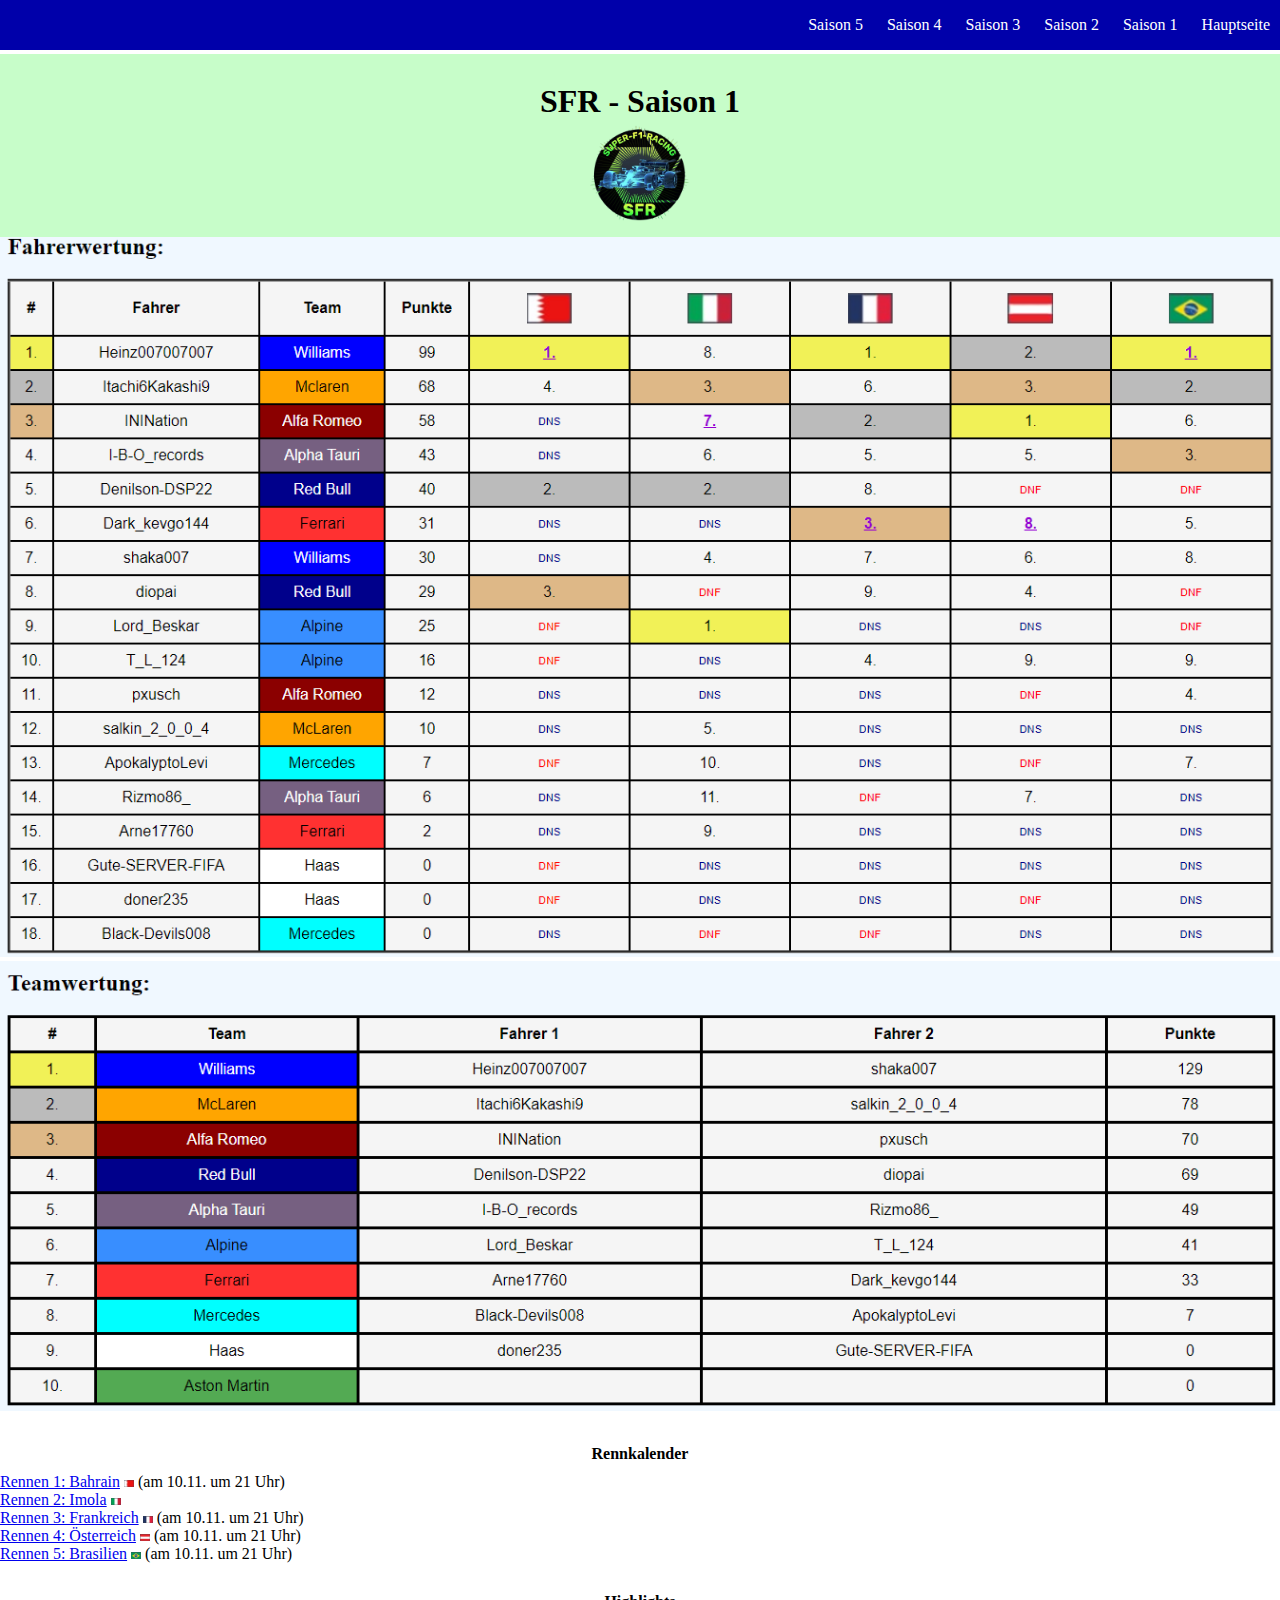
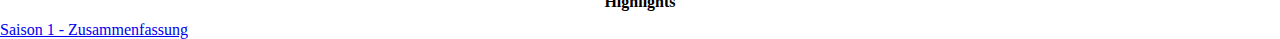
==== saison1.html @ 58418113 "saison 1 added" ====
<!DOCTYPE html>
<html lang="en">
<head>
    <meta charset="UTF-8">
    <meta http-equiv="X-UA-Compatible" content="IE=edge">
    <meta name="viewport" content="width=device-width, initial-scale=1.0">
    <title>SFR - Saison 1</title>
    <link rel="stylesheet" href="styles.css">
</head>

<body >

    <header class="header">
        <nav class="navbar">
            <ul class="navlist">
                <li><a href="#Saison5">Saison 5</a></li>
                <li><a href="#Saison4">Saison 4</a></li>
                <li><a href="#Saison5">Saison 3</a></li>
                <li><a href="#Saison5">Saison 2</a></li>
                <li><a href="#Saison5">Saison 1</a></li>
                <li><a href="index.html">Hauptseite</a></li>
            </ul>
        </nav>
    </header>
    
    <main>
        <!-- Platz für Header -->
        <br>
        <br>
        <br>
        <!-- Überschrift -->
        
        <div class="ersterAbschnitt">
            <h1>
                SFR - Saison 1
            </h1>
            <center>
                <img src="SFR_Logo_S5.png" class="logo"> <br>
            </center>
        </div>

        <div class="saison1">
            <img src="saison1_fahrer.png"> 
            <img src="saison1_teams.png">
            <h4>Rennkalender</h4>
            <a href="https://www.youtube.com/watch?v=MP3w0bSLilE&t=4569s" target="_blank">Rennen 1: Bahrain</a> <img src="bahrain_klein.png" style="width: 10px;"> (am 10.11. um 21 Uhr)<br>
            <a href="https://www.youtube.com/watch?v=fN-ilkHiIOY" target="_blank">Rennen 2: Imola</a> <img src="imola.png" style="width: 10px;"> <br>
            <a href="https://www.youtube.com/watch?v=mTexja599YY&t=2941s" target="_blank">Rennen 3: Frankreich</a> <img src="frankreich.png" style="width: 10px;"> (am 10.11. um 21 Uhr)<br>
            <a href="https://www.youtube.com/watch?v=rLDwCDe1M7o&t=1793s" target="_blank">Rennen 4: Österreich</a> <img src="österreich.png" style="width: 10px;"> (am 10.11. um 21 Uhr)<br>
            <a href="https://www.youtube.com/watch?v=PF1DjX0yUZg&t=1486s" target="_blank">Rennen 5: Brasilien</a> <img src="brasilien.png" style="width: 10px;"> (am 10.11. um 21 Uhr)<br>
            <h4>Highlights</h4>
            <a href="https://www.youtube.com/watch?v=NTt7MNP9S6g" target="_blank">Saison 1 - Zusammenfassung</a>

        </div>
    </main>
    <footer>

    </footer>

</body>


</html>
---- styles.css ----
table {
    font-family: arial, sans-serif;
    border-collapse: collapse;
    background-color: whitesmoke;
}

th {
    border: 2px solid rgb(0, 0, 0);
    border-collapse: collapse;
    text-align: center;
    padding-top: 8px;
    padding-bottom: 8px;
    padding-left: 4px;
    padding-right: 4px;
}
.flag{
    font-size: 65%;
    max-width: 50px;
    min-width: 50px;
    
}
td{
    border: 2px solid black;
    border-collapse: collapse;
    text-align: center;
    padding-top: 8px;
    padding-bottom: 8px;
    padding-left: 4px;
    padding-right: 4px;
}
img{
    width: 100%;
}
.dnf-text {
    font-size: 75%;
    color: red;
}

.dnf-points{
    font-size: 65%;
    color: black;
}

.dns-text {
    font-size: 75%;
    color: darkblue;
}

.first {
    background-color: rgb(241, 241, 87);
}
.first-sprint {
    background-color: rgb(236, 236, 161);
}

.second {
    background-color: rgb(187, 187, 187);
}

.third {
    background-color: burlywood;
}

.fastest {
    color: darkviolet;
    text-decoration: underline;
    font-weight: bold;
}

.teamTabelle {
    border: 3px solid black;
    border-collapse:  collapse;

}
.small {
    font-size: 90%;
}

.points{
    font-weight: bold;
    padding-left: 4px;
    padding-right: 4px;
}
.ferrari{
    background-color:rgb(255, 49, 49);
}
.ersatz{
    background-color:rgb(200, 200, 200);
}
.ferrari_light{
    background-color:rgb(255, 49, 49);
    opacity: 0.5;
}
.mercedes{
    background-color: cyan;
}
.redbull{
    background-color: darkblue;
    color: white;
}
.williams{
    background-color: blue;
    color: white;
}
.alpine{
    background-color: rgb(56, 142, 255);
}
.alfaromeo{
    background-color: darkred;
    color: white;
}
.alphatauri{
    background-color: rgb(118, 96, 129);
    color: white;
}
.mclaren{
    background-color: orange;
}
.astonmartin{
    background-color: rgb(83, 170, 83);
}
.haas{
    background-color: white;
}


h1{
    text-align: center;
    margin-bottom: 5px;
}
h2{
    text-align: center;
    margin-top:0;
    padding: 8px;
}
h4{
    text-align: center;
    margin-bottom: 10px;
    margin-top: 30px;
}
body{
    margin: 0;
}



.navbar{
    background-color: rgb(0, 0, 170);
    position: fixed;
    width: 100%;
}
.navlist{
    float: right;
}
.navlist li{
    display: inline-block;
}
.navlist li a{
    color: white;
    margin: 0 10px;
    text-decoration: none;
}
.navlist li a:hover{
    color: rgb(253, 9, 9);
    text-decoration: underline;
}

/* background: url("SFR_Logo_S5.png") center center; */

.ersterAbschnitt{
    background-color: rgb(199, 253, 201);
    padding: 8px;
}
.zweiterAbschnitt{
    background-color: rgb(191, 248, 255);
    padding: 8px;
}
.logo{
    width:100px;
    height:100px;
}
.rennkalender a{
    color: rgb(0, 0, 0);
    text-decoration: none;
}
.rennkalender a:hover{
    color: rgb(253, 9, 9);
    text-decoration: underline;
}
.rennkalender img{
    width: 10px;
}
.aktuelleSaison{
    background-color: aliceblue;
    padding: 8px;
}
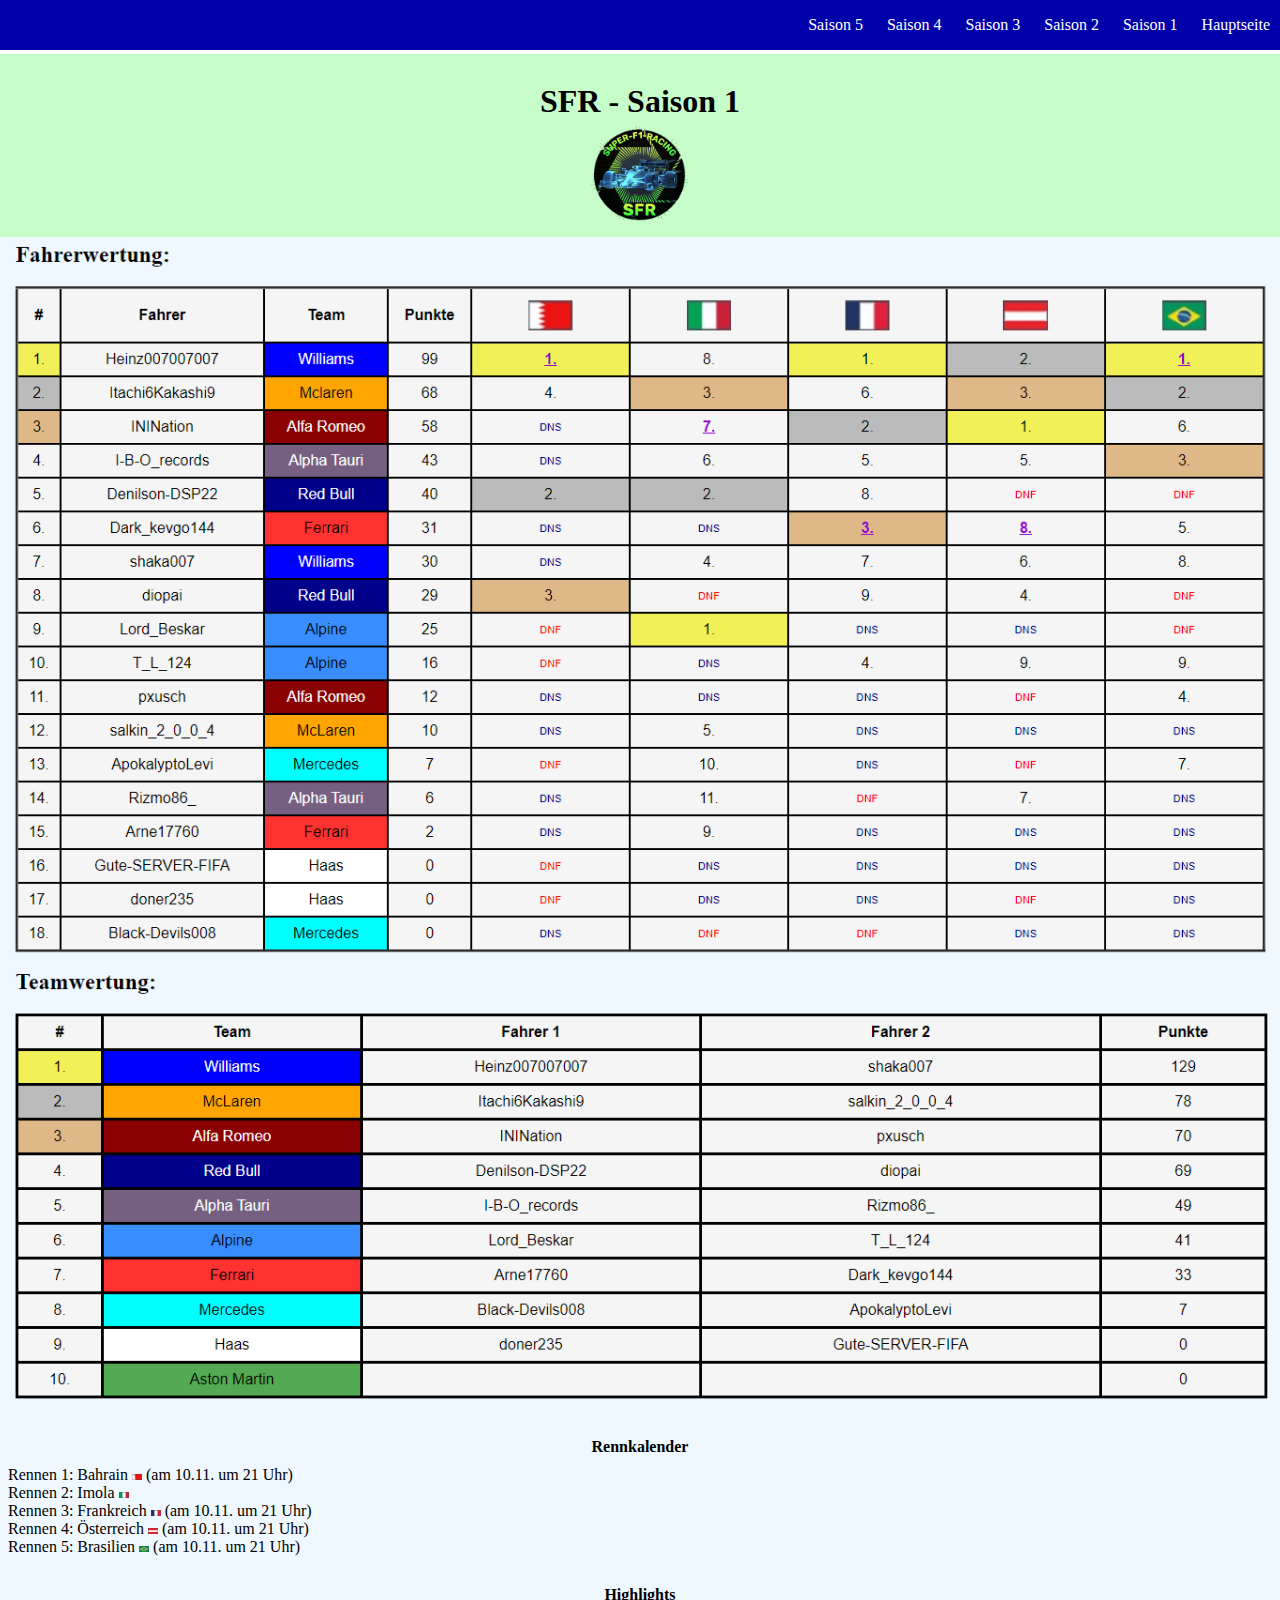
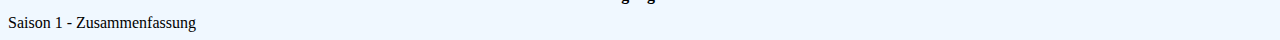
==== commit d3850d4a: "Update der YT-Links" ====
--- a/saison1.html
+++ b/saison1.html
@@ -43,11 +43,11 @@
             <img src="saison1_fahrer.png"> 
             <img src="saison1_teams.png">
             <h4>Rennkalender</h4>
-            <a href="https://www.youtube.com/watch?v=MP3w0bSLilE&t=4569s" target="_blank">Rennen 1: Bahrain</a> <img src="bahrain_klein.png" style="width: 10px;"> (am 10.11. um 21 Uhr)<br>
+            <a href="https://www.youtube.com/watch?v=MP3w0bSLilE" target="_blank">Rennen 1: Bahrain</a> <img src="bahrain_klein.png" style="width: 10px;"> (am 10.11. um 21 Uhr)<br>
             <a href="https://www.youtube.com/watch?v=fN-ilkHiIOY" target="_blank">Rennen 2: Imola</a> <img src="imola.png" style="width: 10px;"> <br>
-            <a href="https://www.youtube.com/watch?v=mTexja599YY&t=2941s" target="_blank">Rennen 3: Frankreich</a> <img src="frankreich.png" style="width: 10px;"> (am 10.11. um 21 Uhr)<br>
-            <a href="https://www.youtube.com/watch?v=rLDwCDe1M7o&t=1793s" target="_blank">Rennen 4: Österreich</a> <img src="österreich.png" style="width: 10px;"> (am 10.11. um 21 Uhr)<br>
-            <a href="https://www.youtube.com/watch?v=PF1DjX0yUZg&t=1486s" target="_blank">Rennen 5: Brasilien</a> <img src="brasilien.png" style="width: 10px;"> (am 10.11. um 21 Uhr)<br>
+            <a href="https://www.youtube.com/watch?v=mTexja599YY" target="_blank">Rennen 3: Frankreich</a> <img src="frankreich.png" style="width: 10px;"> (am 10.11. um 21 Uhr)<br>
+            <a href="https://www.youtube.com/watch?v=rLDwCDe1M7o" target="_blank">Rennen 4: Österreich</a> <img src="österreich.png" style="width: 10px;"> (am 10.11. um 21 Uhr)<br>
+            <a href="https://www.youtube.com/watch?v=PF1DjX0yUZg" target="_blank">Rennen 5: Brasilien</a> <img src="brasilien.png" style="width: 10px;"> (am 10.11. um 21 Uhr)<br>
             <h4>Highlights</h4>
             <a href="https://www.youtube.com/watch?v=NTt7MNP9S6g" target="_blank">Saison 1 - Zusammenfassung</a>
 
--- a/styles.css
+++ b/styles.css
@@ -193,4 +193,17 @@
 .aktuelleSaison{
     background-color: aliceblue;
     padding: 8px;
+}
+.saison1 a{
+    color: rgb(0, 0, 0);
+    text-decoration: none;
+}
+.saison1 a:hover{
+    color: rgb(253, 9, 9);
+    text-decoration: underline;
+}
+.saison1{
+    
+    background-color: aliceblue;
+    padding: 8px;
 }